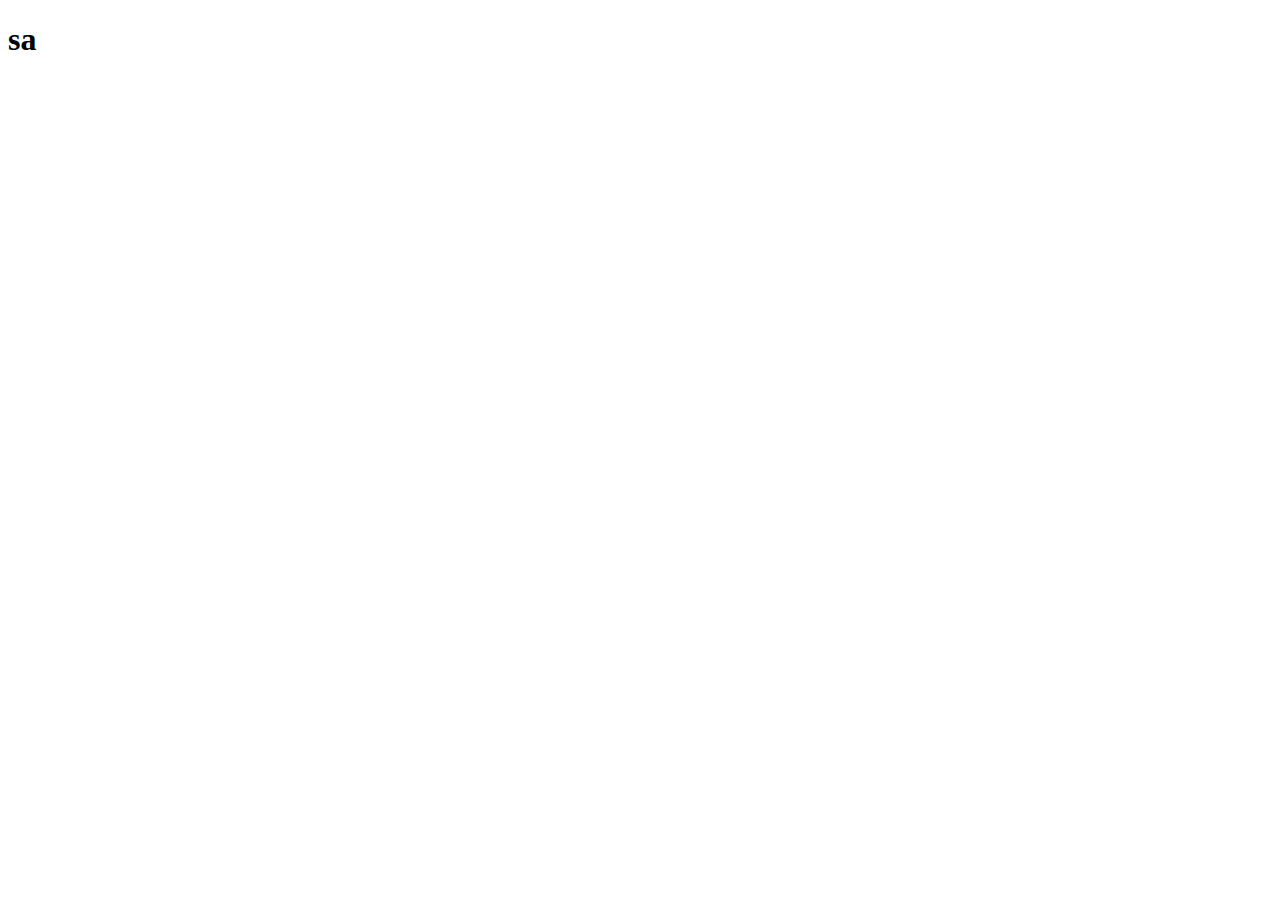
==== index.html @ d5ce0c36 "sec-commit" ====
<!DOCTYPE html>
<html lang="en">
<head>
    <meta charset="UTF-8">
    <meta name="viewport" content="width=device-width, initial-scale=1.0">
    <title>Jack-Service</title>
</head>
<body>
    <h1>sa</h1>
    
</body>
</html>
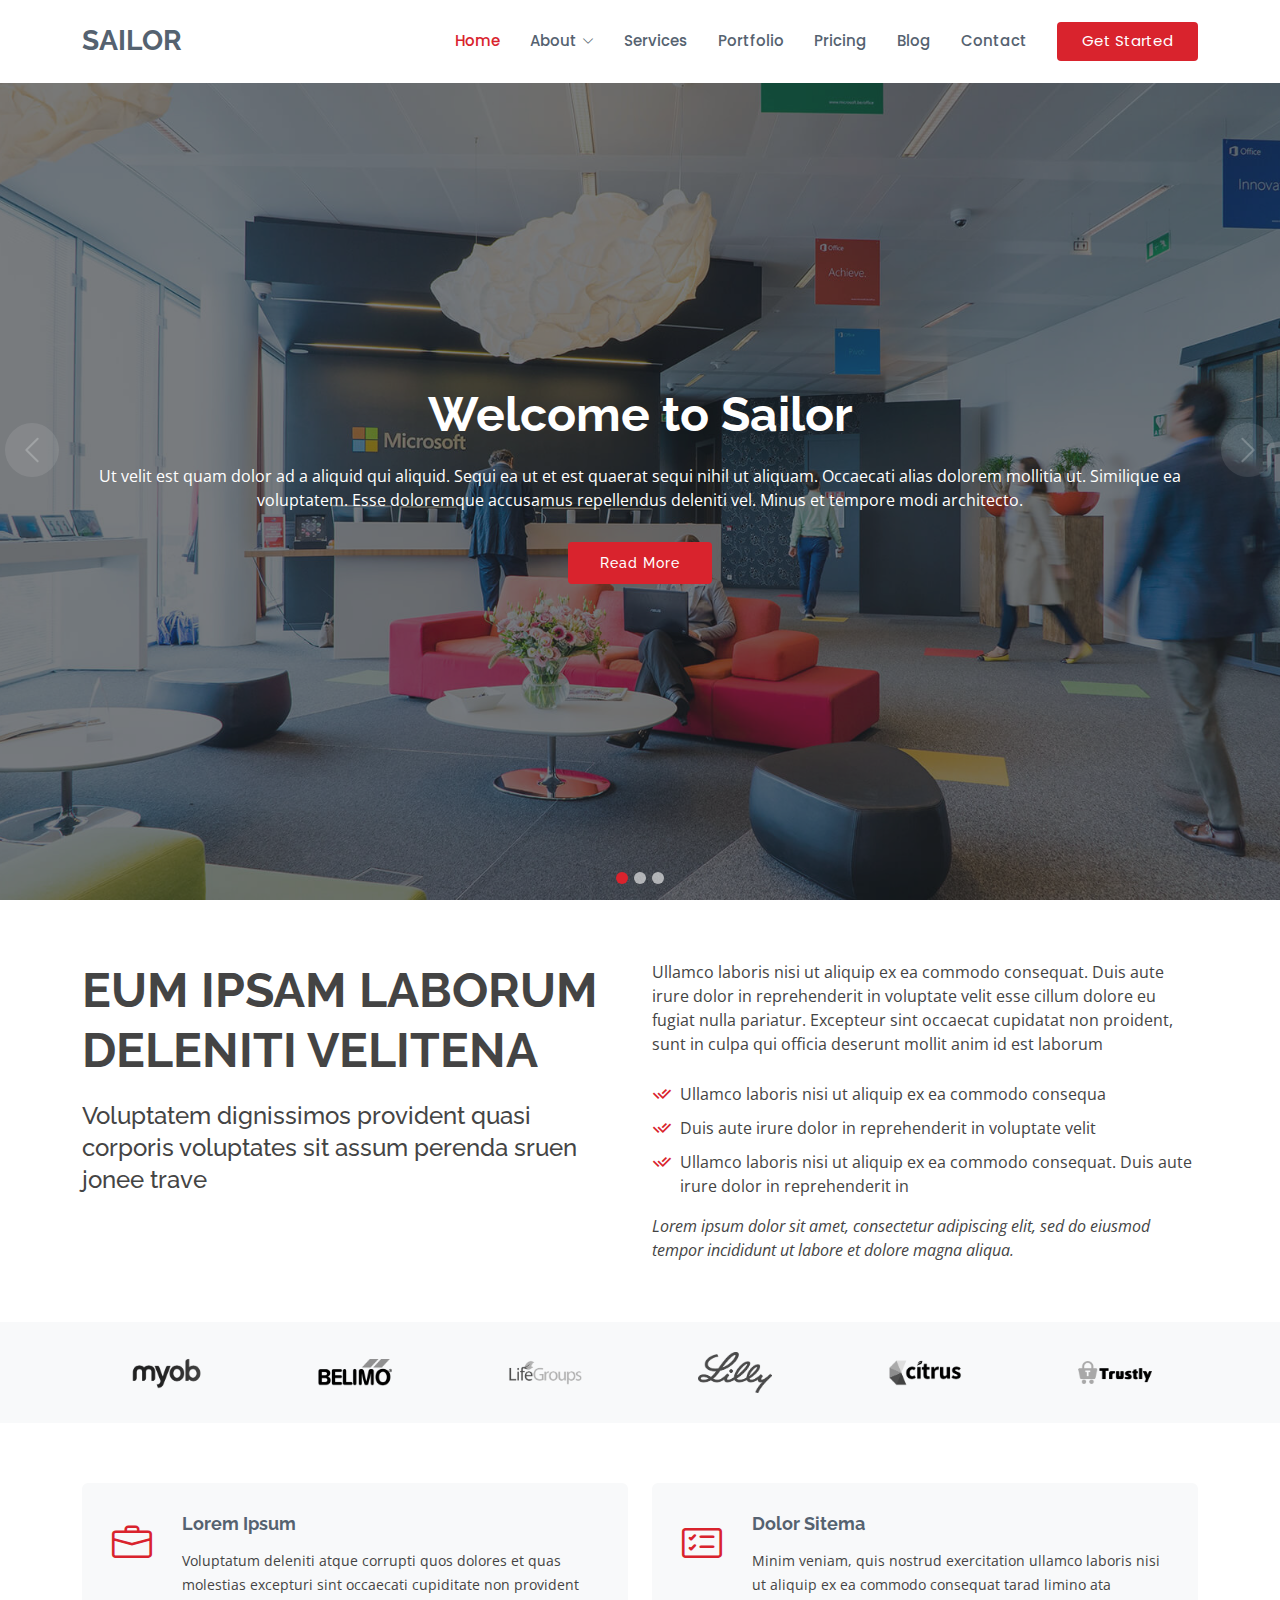
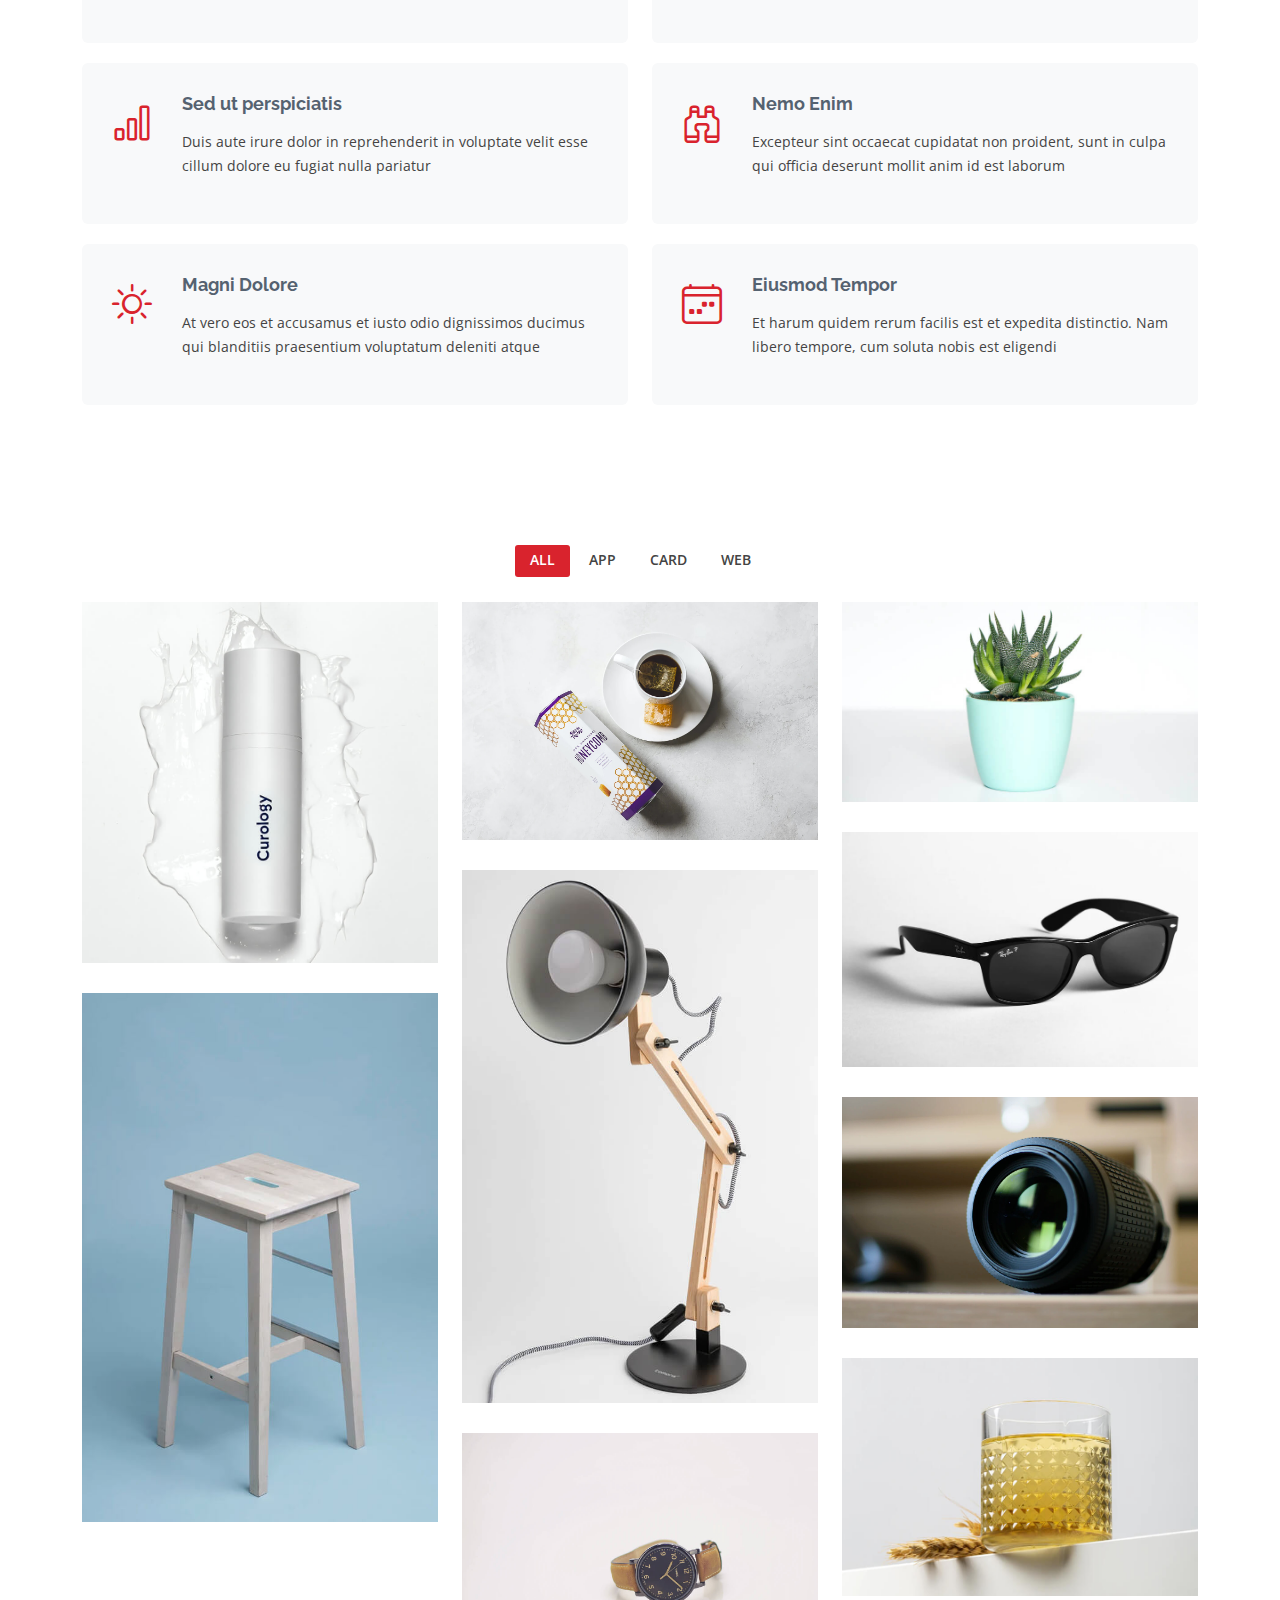
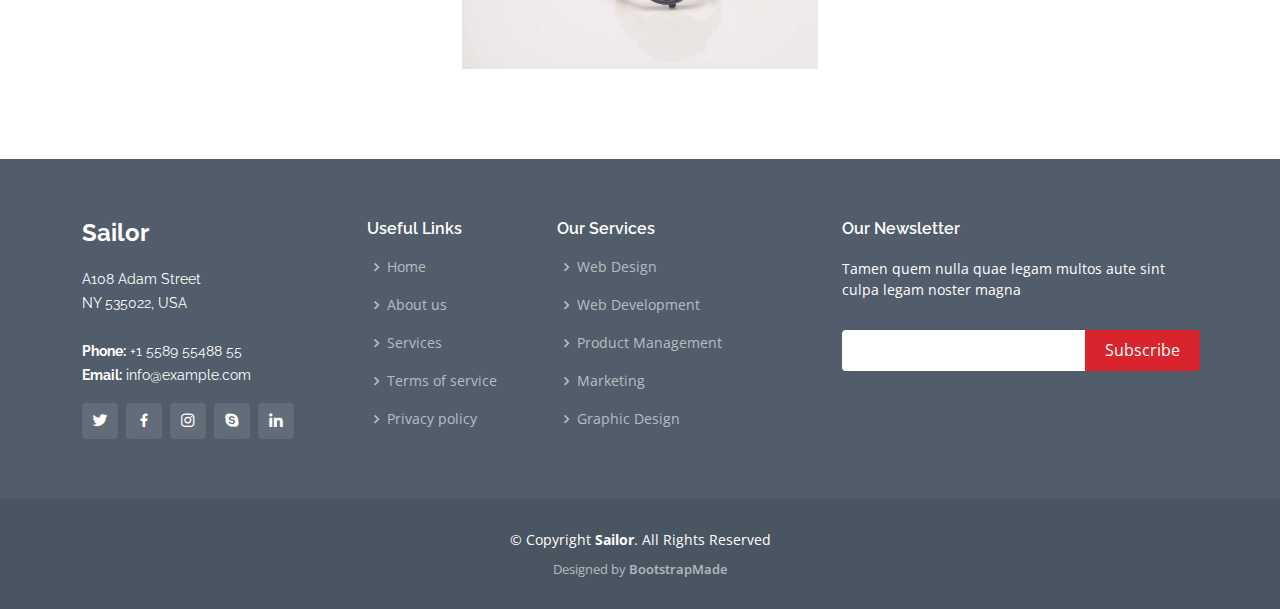
==== commit 332fc7f6: "bulding" ====
--- a/index.html
+++ b/index.html
@@ -1,12 +1,497 @@
 <!DOCTYPE html>
 <html lang="en">
+
 <head>
-    <meta charset="UTF-8">
-    <meta name="viewport" content="width=device-width, initial-scale=1.0">
-    <title>Jack-Service</title>
+  <meta charset="utf-8">
+  <meta content="width=device-width, initial-scale=1.0" name="viewport">
+
+  <title>Sailor Bootstrap Template - Index</title>
+  <meta content="" name="description">
+  <meta content="" name="keywords">
+
+  <!-- Favicons -->
+  <link href="assets/img/favicon.png" rel="icon">
+  <link href="assets/img/apple-touch-icon.png" rel="apple-touch-icon">
+
+  <!-- Google Fonts -->
+  <link href="https://fonts.googleapis.com/css?family=Open+Sans:300,300i,400,400i,600,600i,700,700i|Raleway:300,300i,400,400i,500,500i,600,600i,700,700i|Poppins:300,300i,400,400i,500,500i,600,600i,700,700i" rel="stylesheet">
+
+  <!-- Vendor CSS Files -->
+  <link href="assets/vendor/animate.css/animate.min.css" rel="stylesheet">
+  <link href="assets/vendor/bootstrap/css/bootstrap.min.css" rel="stylesheet">
+  <link href="assets/vendor/bootstrap-icons/bootstrap-icons.css" rel="stylesheet">
+  <link href="assets/vendor/boxicons/css/boxicons.min.css" rel="stylesheet">
+  <link href="assets/vendor/glightbox/css/glightbox.min.css" rel="stylesheet">
+  <link href="assets/vendor/remixicon/remixicon.css" rel="stylesheet">
+  <link href="assets/vendor/swiper/swiper-bundle.min.css" rel="stylesheet">
+
+  <!-- Template Main CSS File -->
+  <link href="assets/css/style.css" rel="stylesheet">
+
+  <!-- =======================================================
+  * Template Name: Sailor
+  * Template URL: https://bootstrapmade.com/sailor-free-bootstrap-theme/
+  * Updated: Mar 17 2024 with Bootstrap v5.3.3
+  * Author: BootstrapMade.com
+  * License: https://bootstrapmade.com/license/
+  ======================================================== -->
 </head>
+
 <body>
-    <h1>sa</h1>
-    
+
+  <!-- ======= Header ======= -->
+  <header id="header" class="fixed-top d-flex align-items-center">
+    <div class="container d-flex align-items-center">
+
+      <h1 class="logo me-auto"><a href="index.html">Sailor</a></h1>
+      <!-- Uncomment below if you prefer to use an image logo -->
+      <!-- <a href="index.html" class="logo me-auto"><img src="assets/img/logo.png" alt="" class="img-fluid"></a>-->
+
+      <nav id="navbar" class="navbar">
+        <ul>
+          <li><a href="index.html" class="active">Home</a></li>
+
+          <li class="dropdown"><a href="#"><span>About</span> <i class="bi bi-chevron-down"></i></a>
+            <ul>
+              <li><a href="about.html">About</a></li>
+              <li><a href="team.html">Team</a></li>
+              <li><a href="testimonials.html">Testimonials</a></li>
+
+              <li class="dropdown"><a href="#"><span>Deep Drop Down</span> <i class="bi bi-chevron-right"></i></a>
+                <ul>
+                  <li><a href="#">Deep Drop Down 1</a></li>
+                  <li><a href="#">Deep Drop Down 2</a></li>
+                  <li><a href="#">Deep Drop Down 3</a></li>
+                  <li><a href="#">Deep Drop Down 4</a></li>
+                  <li><a href="#">Deep Drop Down 5</a></li>
+                </ul>
+              </li>
+            </ul>
+          </li>
+          <li><a href="services.html">Services</a></li>
+          <li><a href="portfolio.html">Portfolio</a></li>
+          <li><a href="pricing.html">Pricing</a></li>
+          <li><a href="blog.html">Blog</a></li>
+
+          <li><a href="contact.html">Contact</a></li>
+          <li><a href="index.html" class="getstarted">Get Started</a></li>
+        </ul>
+        <i class="bi bi-list mobile-nav-toggle"></i>
+      </nav><!-- .navbar -->
+
+    </div>
+  </header><!-- End Header -->
+
+  <!-- ======= Hero Section ======= -->
+  <section id="hero">
+    <div id="heroCarousel" data-bs-interval="5000" class="carousel slide carousel-fade" data-bs-ride="carousel">
+
+      <ol class="carousel-indicators" id="hero-carousel-indicators"></ol>
+
+      <div class="carousel-inner" role="listbox">
+
+        <!-- Slide 1 -->
+        <div class="carousel-item active" style="background-image: url(assets/img/slide/slide-1.jpg)">
+          <div class="carousel-container">
+            <div class="container">
+              <h2 class="animate__animated animate__fadeInDown">Welcome to <span>Sailor</span></h2>
+              <p class="animate__animated animate__fadeInUp">Ut velit est quam dolor ad a aliquid qui aliquid. Sequi ea ut et est quaerat sequi nihil ut aliquam. Occaecati alias dolorem mollitia ut. Similique ea voluptatem. Esse doloremque accusamus repellendus deleniti vel. Minus et tempore modi architecto.</p>
+              <a href="#about" class="btn-get-started animate__animated animate__fadeInUp scrollto">Read More</a>
+            </div>
+          </div>
+        </div>
+
+        <!-- Slide 2 -->
+        <div class="carousel-item" style="background-image: url(assets/img/slide/slide-2.jpg)">
+          <div class="carousel-container">
+            <div class="container">
+              <h2 class="animate__animated animate__fadeInDown">Lorem Ipsum Dolor</h2>
+              <p class="animate__animated animate__fadeInUp">Ut velit est quam dolor ad a aliquid qui aliquid. Sequi ea ut et est quaerat sequi nihil ut aliquam. Occaecati alias dolorem mollitia ut. Similique ea voluptatem. Esse doloremque accusamus repellendus deleniti vel. Minus et tempore modi architecto.</p>
+              <a href="#about" class="btn-get-started animate__animated animate__fadeInUp scrollto">Read More</a>
+            </div>
+          </div>
+        </div>
+
+        <!-- Slide 3 -->
+        <div class="carousel-item" style="background-image: url(assets/img/slide/slide-3.jpg)">
+          <div class="carousel-container">
+            <div class="container">
+              <h2 class="animate__animated animate__fadeInDown">Sequi ea ut et est quaerat</h2>
+              <p class="animate__animated animate__fadeInUp">Ut velit est quam dolor ad a aliquid qui aliquid. Sequi ea ut et est quaerat sequi nihil ut aliquam. Occaecati alias dolorem mollitia ut. Similique ea voluptatem. Esse doloremque accusamus repellendus deleniti vel. Minus et tempore modi architecto.</p>
+              <a href="#about" class="btn-get-started animate__animated animate__fadeInUp scrollto">Read More</a>
+            </div>
+          </div>
+        </div>
+
+      </div>
+
+      <a class="carousel-control-prev" href="#heroCarousel" role="button" data-bs-slide="prev">
+        <span class="carousel-control-prev-icon bi bi-chevron-left" aria-hidden="true"></span>
+      </a>
+
+      <a class="carousel-control-next" href="#heroCarousel" role="button" data-bs-slide="next">
+        <span class="carousel-control-next-icon bi bi-chevron-right" aria-hidden="true"></span>
+      </a>
+
+    </div>
+  </section><!-- End Hero -->
+
+  <main id="main">
+
+    <!-- ======= About Section ======= -->
+    <section id="about" class="about">
+      <div class="container">
+
+        <div class="row content">
+          <div class="col-lg-6">
+            <h2>Eum ipsam laborum deleniti velitena</h2>
+            <h3>Voluptatem dignissimos provident quasi corporis voluptates sit assum perenda sruen jonee trave</h3>
+          </div>
+          <div class="col-lg-6 pt-4 pt-lg-0">
+            <p>
+              Ullamco laboris nisi ut aliquip ex ea commodo consequat. Duis aute irure dolor in reprehenderit in voluptate
+              velit esse cillum dolore eu fugiat nulla pariatur. Excepteur sint occaecat cupidatat non proident, sunt in
+              culpa qui officia deserunt mollit anim id est laborum
+            </p>
+            <ul>
+              <li><i class="ri-check-double-line"></i> Ullamco laboris nisi ut aliquip ex ea commodo consequa</li>
+              <li><i class="ri-check-double-line"></i> Duis aute irure dolor in reprehenderit in voluptate velit</li>
+              <li><i class="ri-check-double-line"></i> Ullamco laboris nisi ut aliquip ex ea commodo consequat. Duis aute irure dolor in reprehenderit in</li>
+            </ul>
+            <p class="fst-italic">
+              Lorem ipsum dolor sit amet, consectetur adipiscing elit, sed do eiusmod tempor incididunt ut labore et dolore
+              magna aliqua.
+            </p>
+          </div>
+        </div>
+
+      </div>
+    </section><!-- End About Section -->
+
+    <!-- ======= Clients Section ======= -->
+    <section id="clients" class="clients section-bg">
+      <div class="container">
+
+        <div class="row">
+
+          <div class="col-lg-2 col-md-4 col-6 d-flex align-items-center justify-content-center">
+            <img src="assets/img/clients/client-1.png" class="img-fluid" alt="">
+          </div>
+
+          <div class="col-lg-2 col-md-4 col-6 d-flex align-items-center justify-content-center">
+            <img src="assets/img/clients/client-2.png" class="img-fluid" alt="">
+          </div>
+
+          <div class="col-lg-2 col-md-4 col-6 d-flex align-items-center justify-content-center">
+            <img src="assets/img/clients/client-3.png" class="img-fluid" alt="">
+          </div>
+
+          <div class="col-lg-2 col-md-4 col-6 d-flex align-items-center justify-content-center">
+            <img src="assets/img/clients/client-4.png" class="img-fluid" alt="">
+          </div>
+
+          <div class="col-lg-2 col-md-4 col-6 d-flex align-items-center justify-content-center">
+            <img src="assets/img/clients/client-5.png" class="img-fluid" alt="">
+          </div>
+
+          <div class="col-lg-2 col-md-4 col-6 d-flex align-items-center justify-content-center">
+            <img src="assets/img/clients/client-6.png" class="img-fluid" alt="">
+          </div>
+
+        </div>
+
+      </div>
+    </section><!-- End Clients Section -->
+
+    <!-- ======= Services Section ======= -->
+    <section id="services" class="services">
+      <div class="container">
+
+        <div class="row">
+          <div class="col-md-6">
+            <div class="icon-box">
+              <i class="bi bi-briefcase"></i>
+              <h4><a href="#">Lorem Ipsum</a></h4>
+              <p>Voluptatum deleniti atque corrupti quos dolores et quas molestias excepturi sint occaecati cupiditate non provident</p>
+            </div>
+          </div>
+          <div class="col-md-6 mt-4 mt-md-0">
+            <div class="icon-box">
+              <i class="bi bi-card-checklist"></i>
+              <h4><a href="#">Dolor Sitema</a></h4>
+              <p>Minim veniam, quis nostrud exercitation ullamco laboris nisi ut aliquip ex ea commodo consequat tarad limino ata</p>
+            </div>
+          </div>
+          <div class="col-md-6 mt-4 mt-md-0">
+            <div class="icon-box">
+              <i class="bi bi-bar-chart"></i>
+              <h4><a href="#">Sed ut perspiciatis</a></h4>
+              <p>Duis aute irure dolor in reprehenderit in voluptate velit esse cillum dolore eu fugiat nulla pariatur</p>
+            </div>
+          </div>
+          <div class="col-md-6 mt-4 mt-md-0">
+            <div class="icon-box">
+              <i class="bi bi-binoculars"></i>
+              <h4><a href="#">Nemo Enim</a></h4>
+              <p>Excepteur sint occaecat cupidatat non proident, sunt in culpa qui officia deserunt mollit anim id est laborum</p>
+            </div>
+          </div>
+          <div class="col-md-6 mt-4 mt-md-0">
+            <div class="icon-box">
+              <i class="bi bi-brightness-high"></i>
+              <h4><a href="#">Magni Dolore</a></h4>
+              <p>At vero eos et accusamus et iusto odio dignissimos ducimus qui blanditiis praesentium voluptatum deleniti atque</p>
+            </div>
+          </div>
+          <div class="col-md-6 mt-4 mt-md-0">
+            <div class="icon-box">
+              <i class="bi bi-calendar4-week"></i>
+              <h4><a href="#">Eiusmod Tempor</a></h4>
+              <p>Et harum quidem rerum facilis est et expedita distinctio. Nam libero tempore, cum soluta nobis est eligendi</p>
+            </div>
+          </div>
+        </div>
+
+      </div>
+    </section><!-- End Services Section -->
+
+    <!-- ======= Portfolio Section ======= -->
+    <section id="portfolio" class="portfolio">
+      <div class="container">
+
+        <div class="row">
+          <div class="col-lg-12 d-flex justify-content-center">
+            <ul id="portfolio-flters">
+              <li data-filter="*" class="filter-active">All</li>
+              <li data-filter=".filter-app">App</li>
+              <li data-filter=".filter-card">Card</li>
+              <li data-filter=".filter-web">Web</li>
+            </ul>
+          </div>
+        </div>
+
+        <div class="row portfolio-container">
+
+          <div class="col-lg-4 col-md-6 portfolio-item filter-app">
+            <div class="portfolio-wrap">
+              <img src="assets/img/portfolio/portfolio-1.jpg" class="img-fluid" alt="">
+              <div class="portfolio-info">
+                <h4>App 1</h4>
+                <p>App</p>
+                <div class="portfolio-links">
+                  <a href="assets/img/portfolio/portfolio-1.jpg" data-gallery="portfolioGallery" class="portfolio-lightbox" title="App 1"><i class="bx bx-plus"></i></a>
+                  <a href="portfolio-details.html" class="portfolio-details-lightbox" data-glightbox="type: external" title="Portfolio Details"><i class="bx bx-link"></i></a>
+                </div>
+              </div>
+            </div>
+          </div>
+
+          <div class="col-lg-4 col-md-6 portfolio-item filter-web">
+            <div class="portfolio-wrap">
+              <img src="assets/img/portfolio/portfolio-2.jpg" class="img-fluid" alt="">
+              <div class="portfolio-info">
+                <h4>Web 3</h4>
+                <p>Web</p>
+                <div class="portfolio-links">
+                  <a href="assets/img/portfolio/portfolio-2.jpg" data-gallery="portfolioGallery" class="portfolio-lightbox" title="Web 3"><i class="bx bx-plus"></i></a>
+                  <a href="portfolio-details.html" class="portfolio-details-lightbox" data-glightbox="type: external" title="Portfolio Details"><i class="bx bx-link"></i></a>
+                </div>
+              </div>
+            </div>
+          </div>
+
+          <div class="col-lg-4 col-md-6 portfolio-item filter-app">
+            <div class="portfolio-wrap">
+              <img src="assets/img/portfolio/portfolio-3.jpg" class="img-fluid" alt="">
+              <div class="portfolio-info">
+                <h4>App 2</h4>
+                <p>App</p>
+                <div class="portfolio-links">
+                  <a href="assets/img/portfolio/portfolio-3.jpg" data-gallery="portfolioGallery" class="portfolio-lightbox" title="App 2"><i class="bx bx-plus"></i></a>
+                  <a href="portfolio-details.html" class="portfolio-details-lightbox" data-glightbox="type: external" title="Portfolio Details"><i class="bx bx-link"></i></a>
+                </div>
+              </div>
+            </div>
+          </div>
+
+          <div class="col-lg-4 col-md-6 portfolio-item filter-card">
+            <div class="portfolio-wrap">
+              <img src="assets/img/portfolio/portfolio-4.jpg" class="img-fluid" alt="">
+              <div class="portfolio-info">
+                <h4>Card 2</h4>
+                <p>Card</p>
+                <div class="portfolio-links">
+                  <a href="assets/img/portfolio/portfolio-4.jpg" data-gallery="portfolioGallery" class="portfolio-lightbox" title="Card 2"><i class="bx bx-plus"></i></a>
+                  <a href="portfolio-details.html" class="portfolio-details-lightbox" data-glightbox="type: external" title="Portfolio Details"><i class="bx bx-link"></i></a>
+                </div>
+              </div>
+            </div>
+          </div>
+
+          <div class="col-lg-4 col-md-6 portfolio-item filter-web">
+            <div class="portfolio-wrap">
+              <img src="assets/img/portfolio/portfolio-5.jpg" class="img-fluid" alt="">
+              <div class="portfolio-info">
+                <h4>Web 2</h4>
+                <p>Web</p>
+                <div class="portfolio-links">
+                  <a href="assets/img/portfolio/portfolio-5.jpg" data-gallery="portfolioGallery" class="portfolio-lightbox" title="Web 2"><i class="bx bx-plus"></i></a>
+                  <a href="portfolio-details.html" class="portfolio-details-lightbox" data-glightbox="type: external" title="Portfolio Details"><i class="bx bx-link"></i></a>
+                </div>
+              </div>
+            </div>
+          </div>
+
+          <div class="col-lg-4 col-md-6 portfolio-item filter-app">
+            <div class="portfolio-wrap">
+              <img src="assets/img/portfolio/portfolio-6.jpg" class="img-fluid" alt="">
+              <div class="portfolio-info">
+                <h4>App 3</h4>
+                <p>App</p>
+                <div class="portfolio-links">
+                  <a href="assets/img/portfolio/portfolio-6.jpg" data-gallery="portfolioGallery" class="portfolio-lightbox" title="App 3"><i class="bx bx-plus"></i></a>
+                  <a href="portfolio-details.html" class="portfolio-details-lightbox" data-glightbox="type: external" title="Portfolio Details"><i class="bx bx-link"></i></a>
+                </div>
+              </div>
+            </div>
+          </div>
+
+          <div class="col-lg-4 col-md-6 portfolio-item filter-card">
+            <div class="portfolio-wrap">
+              <img src="assets/img/portfolio/portfolio-7.jpg" class="img-fluid" alt="">
+              <div class="portfolio-info">
+                <h4>Card 1</h4>
+                <p>Card</p>
+                <div class="portfolio-links">
+                  <a href="assets/img/portfolio/portfolio-7.jpg" data-gallery="portfolioGallery" class="portfolio-lightbox" title="Card 1"><i class="bx bx-plus"></i></a>
+                  <a href="portfolio-details.html" class="portfolio-details-lightbox" data-glightbox="type: external" title="Portfolio Details"><i class="bx bx-link"></i></a>
+                </div>
+              </div>
+            </div>
+          </div>
+
+          <div class="col-lg-4 col-md-6 portfolio-item filter-card">
+            <div class="portfolio-wrap">
+              <img src="assets/img/portfolio/portfolio-8.jpg" class="img-fluid" alt="">
+              <div class="portfolio-info">
+                <h4>Card 3</h4>
+                <p>Card</p>
+                <div class="portfolio-links">
+                  <a href="assets/img/portfolio/portfolio-8.jpg" data-gallery="portfolioGallery" class="portfolio-lightbox" title="Card 3"><i class="bx bx-plus"></i></a>
+                  <a href="portfolio-details.html" class="portfolio-details-lightbox" data-glightbox="type: external" title="Portfolio Details"><i class="bx bx-link"></i></a>
+                </div>
+              </div>
+            </div>
+          </div>
+
+          <div class="col-lg-4 col-md-6 portfolio-item filter-web">
+            <div class="portfolio-wrap">
+              <img src="assets/img/portfolio/portfolio-9.jpg" class="img-fluid" alt="">
+              <div class="portfolio-info">
+                <h4>Web 3</h4>
+                <p>Web</p>
+                <div class="portfolio-links">
+                  <a href="assets/img/portfolio/portfolio-9.jpg" data-gallery="portfolioGallery" class="portfolio-lightbox" title="Web 3"><i class="bx bx-plus"></i></a>
+                  <a href="portfolio-details.html" class="portfolio-details-lightbox" data-glightbox="type: external" title="Portfolio Details"><i class="bx bx-link"></i></a>
+                </div>
+              </div>
+            </div>
+          </div>
+
+        </div>
+
+      </div>
+    </section><!-- End Portfolio Section -->
+
+  </main><!-- End #main -->
+
+  <!-- ======= Footer ======= -->
+  <footer id="footer">
+    <div class="footer-top">
+      <div class="container">
+        <div class="row">
+
+          <div class="col-lg-3 col-md-6">
+            <div class="footer-info">
+              <h3>Sailor</h3>
+              <p>
+                A108 Adam Street <br>
+                NY 535022, USA<br><br>
+                <strong>Phone:</strong> +1 5589 55488 55<br>
+                <strong>Email:</strong> info@example.com<br>
+              </p>
+              <div class="social-links mt-3">
+                <a href="#" class="twitter"><i class="bx bxl-twitter"></i></a>
+                <a href="#" class="facebook"><i class="bx bxl-facebook"></i></a>
+                <a href="#" class="instagram"><i class="bx bxl-instagram"></i></a>
+                <a href="#" class="google-plus"><i class="bx bxl-skype"></i></a>
+                <a href="#" class="linkedin"><i class="bx bxl-linkedin"></i></a>
+              </div>
+            </div>
+          </div>
+
+          <div class="col-lg-2 col-md-6 footer-links">
+            <h4>Useful Links</h4>
+            <ul>
+              <li><i class="bx bx-chevron-right"></i> <a href="#">Home</a></li>
+              <li><i class="bx bx-chevron-right"></i> <a href="#">About us</a></li>
+              <li><i class="bx bx-chevron-right"></i> <a href="#">Services</a></li>
+              <li><i class="bx bx-chevron-right"></i> <a href="#">Terms of service</a></li>
+              <li><i class="bx bx-chevron-right"></i> <a href="#">Privacy policy</a></li>
+            </ul>
+          </div>
+
+          <div class="col-lg-3 col-md-6 footer-links">
+            <h4>Our Services</h4>
+            <ul>
+              <li><i class="bx bx-chevron-right"></i> <a href="#">Web Design</a></li>
+              <li><i class="bx bx-chevron-right"></i> <a href="#">Web Development</a></li>
+              <li><i class="bx bx-chevron-right"></i> <a href="#">Product Management</a></li>
+              <li><i class="bx bx-chevron-right"></i> <a href="#">Marketing</a></li>
+              <li><i class="bx bx-chevron-right"></i> <a href="#">Graphic Design</a></li>
+            </ul>
+          </div>
+
+          <div class="col-lg-4 col-md-6 footer-newsletter">
+            <h4>Our Newsletter</h4>
+            <p>Tamen quem nulla quae legam multos aute sint culpa legam noster magna</p>
+            <form action="" method="post">
+              <input type="email" name="email"><input type="submit" value="Subscribe">
+            </form>
+
+          </div>
+
+        </div>
+      </div>
+    </div>
+
+    <div class="container">
+      <div class="copyright">
+        &copy; Copyright <strong><span>Sailor</span></strong>. All Rights Reserved
+      </div>
+      <div class="credits">
+        <!-- All the links in the footer should remain intact. -->
+        <!-- You can delete the links only if you purchased the pro version. -->
+        <!-- Licensing information: https://bootstrapmade.com/license/ -->
+        <!-- Purchase the pro version with working PHP/AJAX contact form: https://bootstrapmade.com/sailor-free-bootstrap-theme/ -->
+        Designed by <a href="https://bootstrapmade.com/">BootstrapMade</a>
+      </div>
+    </div>
+  </footer><!-- End Footer -->
+
+  <a href="#" class="back-to-top d-flex align-items-center justify-content-center"><i class="bi bi-arrow-up-short"></i></a>
+
+  <!-- Vendor JS Files -->
+  <script src="assets/vendor/bootstrap/js/bootstrap.bundle.min.js"></script>
+  <script src="assets/vendor/glightbox/js/glightbox.min.js"></script>
+  <script src="assets/vendor/isotope-layout/isotope.pkgd.min.js"></script>
+  <script src="assets/vendor/swiper/swiper-bundle.min.js"></script>
+  <script src="assets/vendor/waypoints/noframework.waypoints.js"></script>
+  <script src="assets/vendor/php-email-form/validate.js"></script>
+
+  <!-- Template Main JS File -->
+  <script src="assets/js/main.js"></script>
+
 </body>
+
 </html>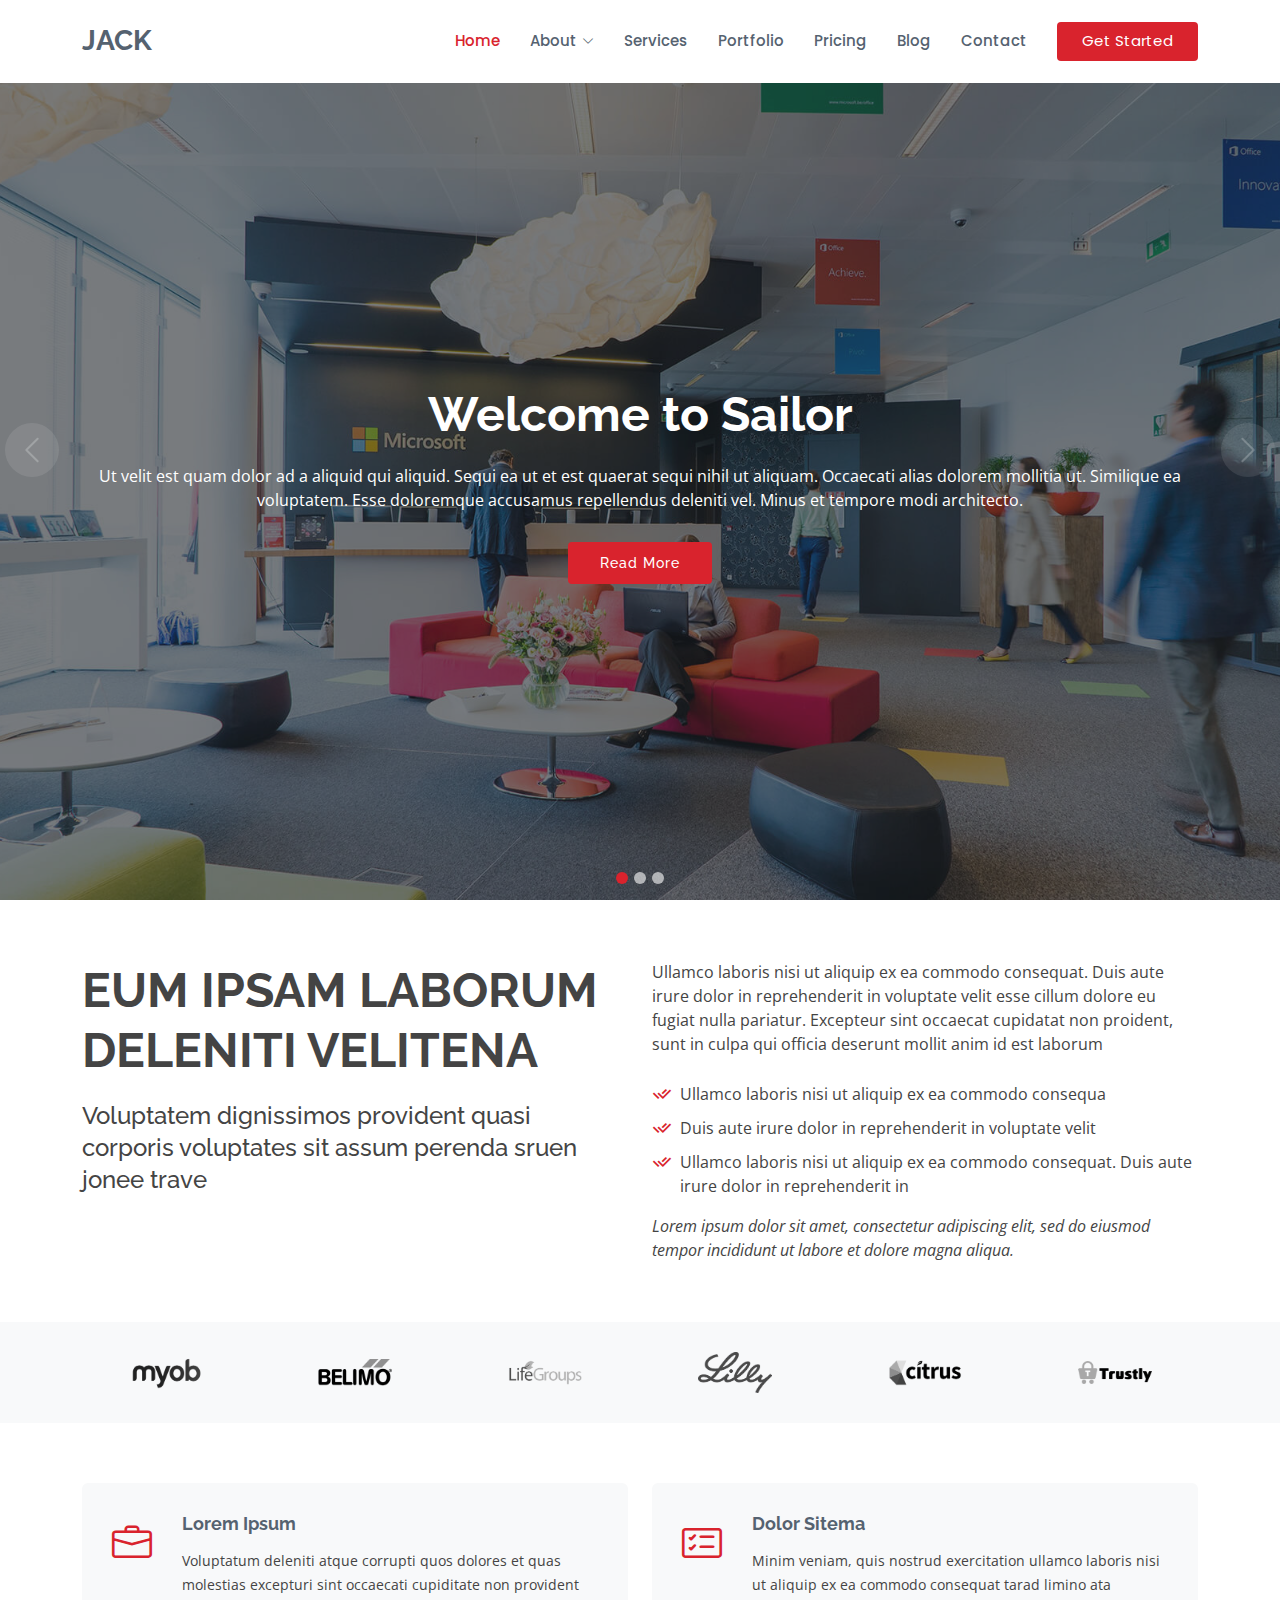
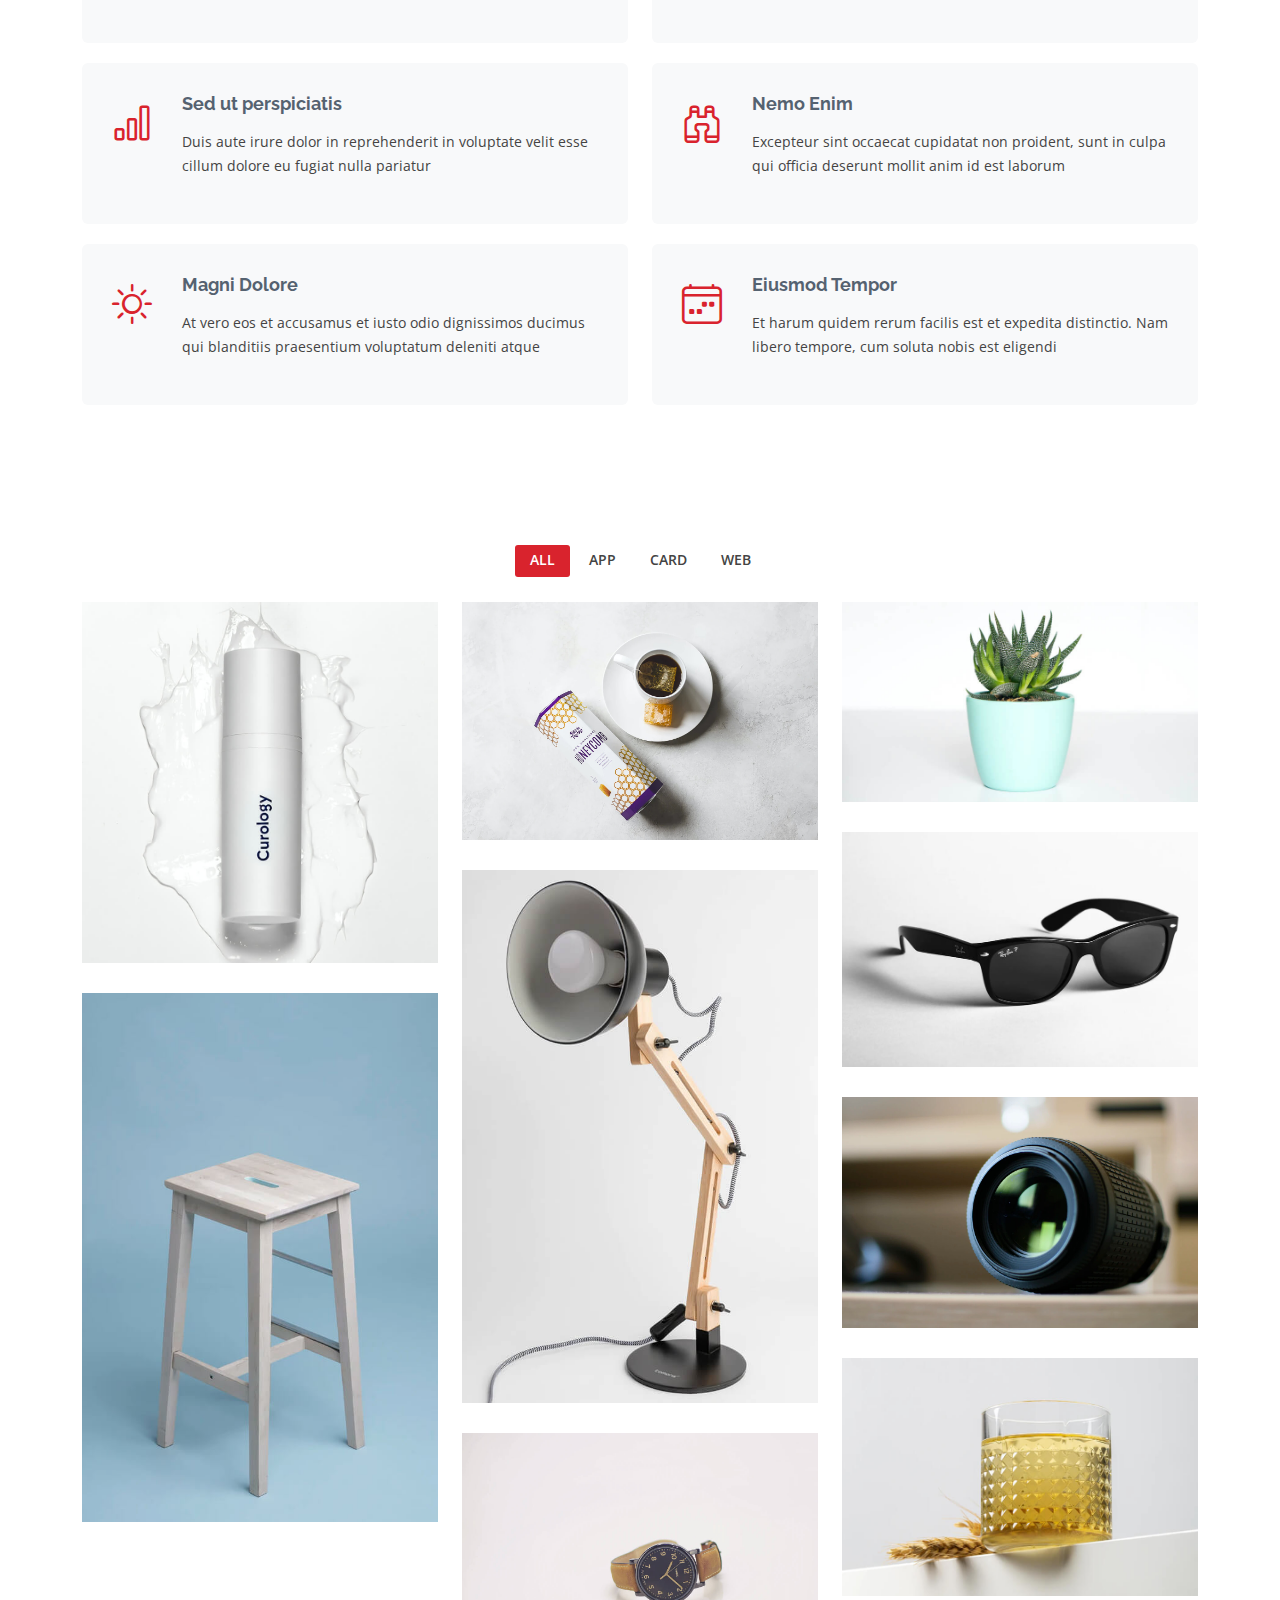
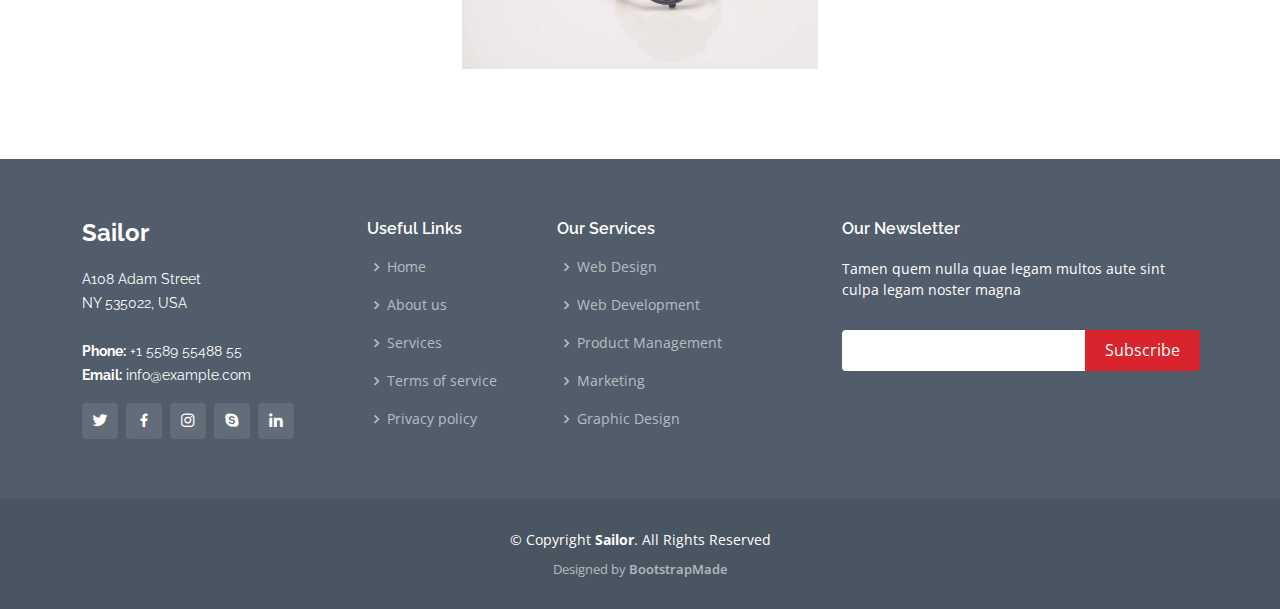
==== commit 2c13b4fd: "Update index.html" ====
--- a/index.html
+++ b/index.html
@@ -43,7 +43,7 @@
   <header id="header" class="fixed-top d-flex align-items-center">
     <div class="container d-flex align-items-center">
 
-      <h1 class="logo me-auto"><a href="index.html">Sailor</a></h1>
+      <h1 class="logo me-auto"><a href="index.html">Jack</a></h1>
       <!-- Uncomment below if you prefer to use an image logo -->
       <!-- <a href="index.html" class="logo me-auto"><img src="assets/img/logo.png" alt="" class="img-fluid"></a>-->
 
@@ -494,4 +494,4 @@
 
 </body>
 
-</html>+</html>
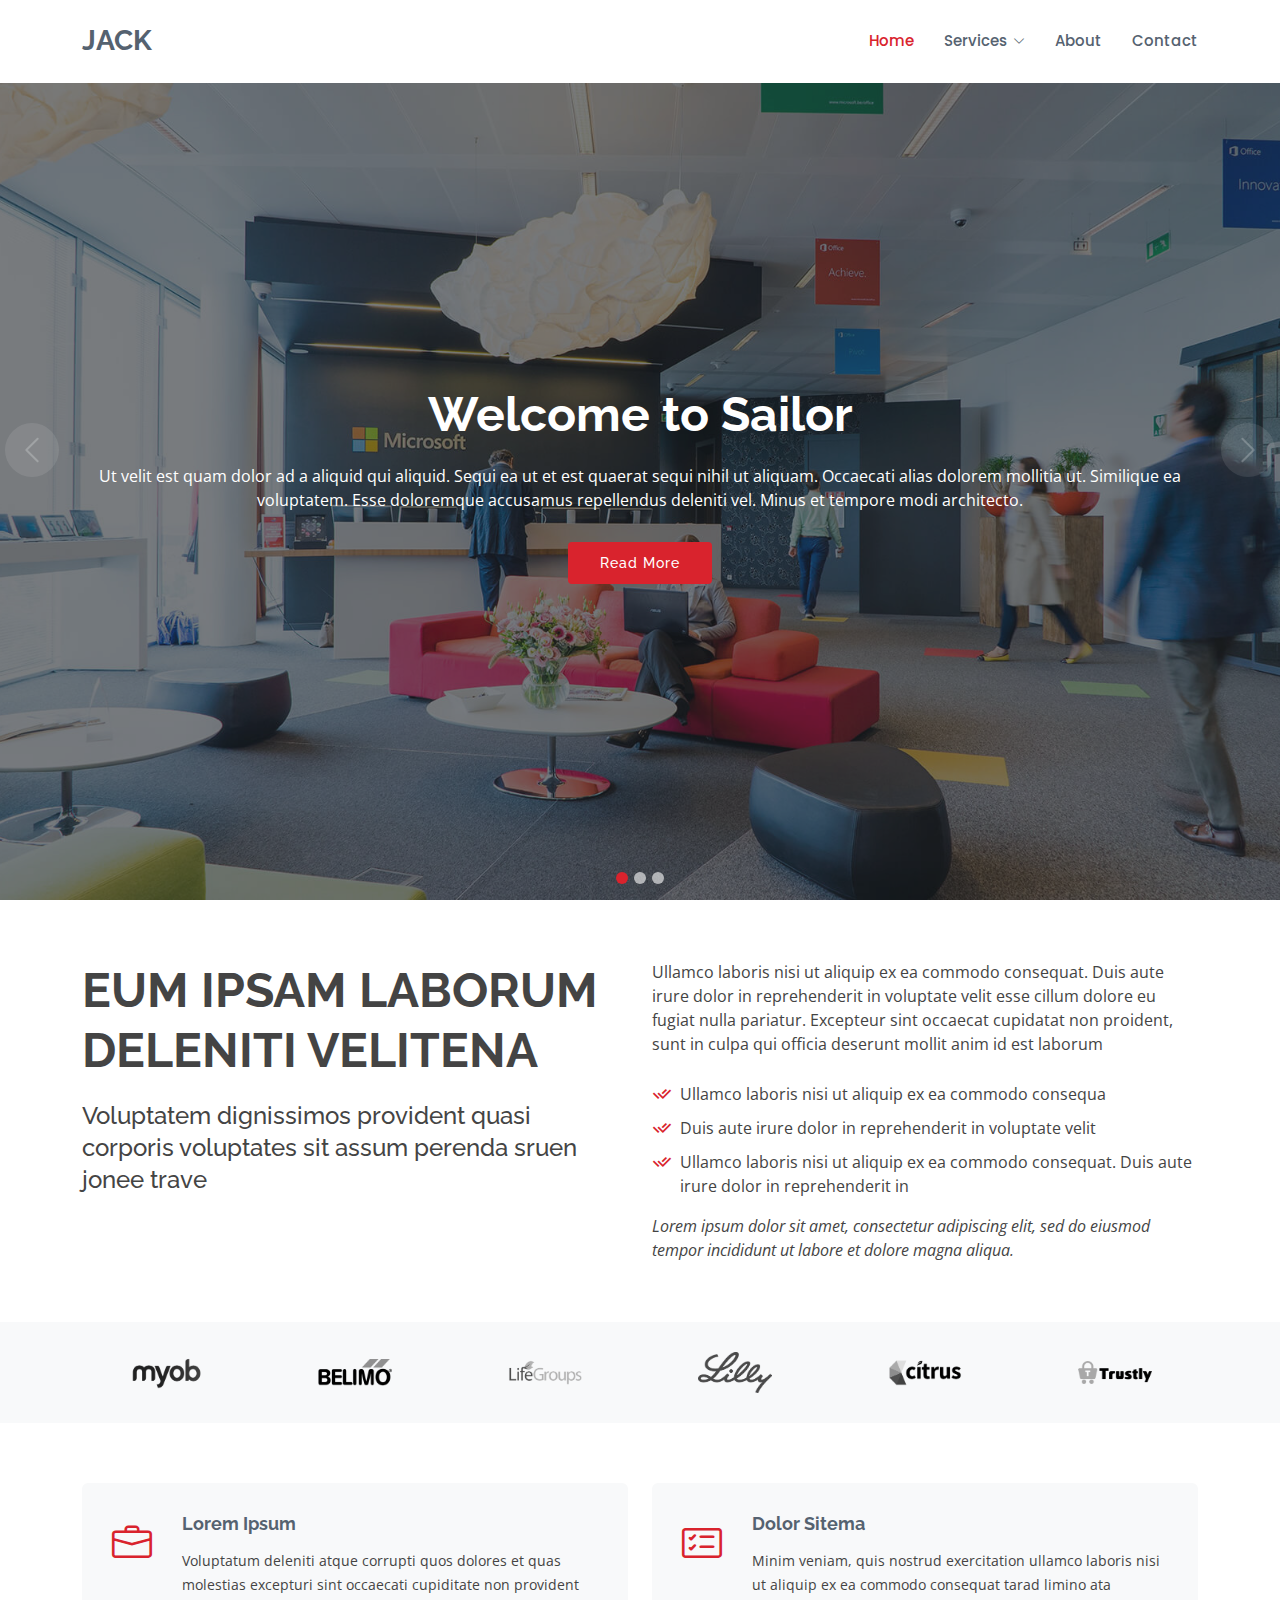
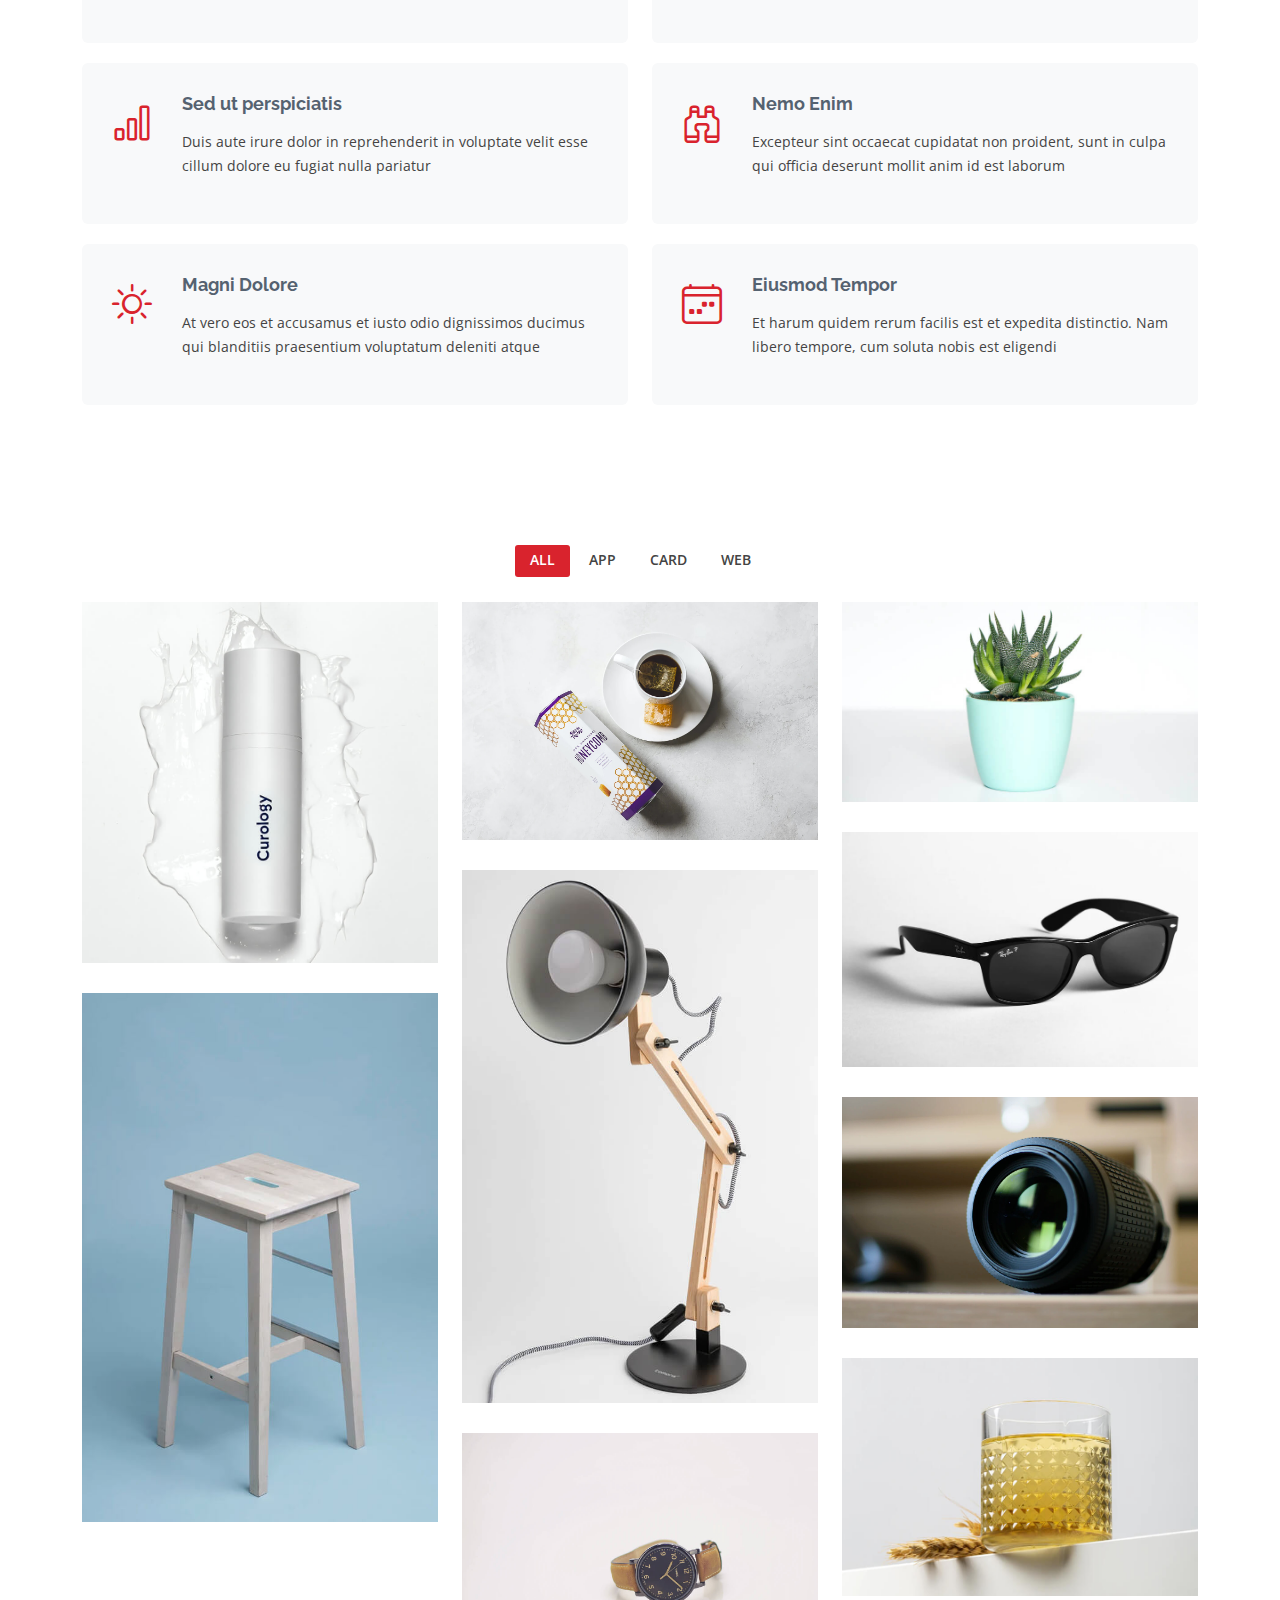
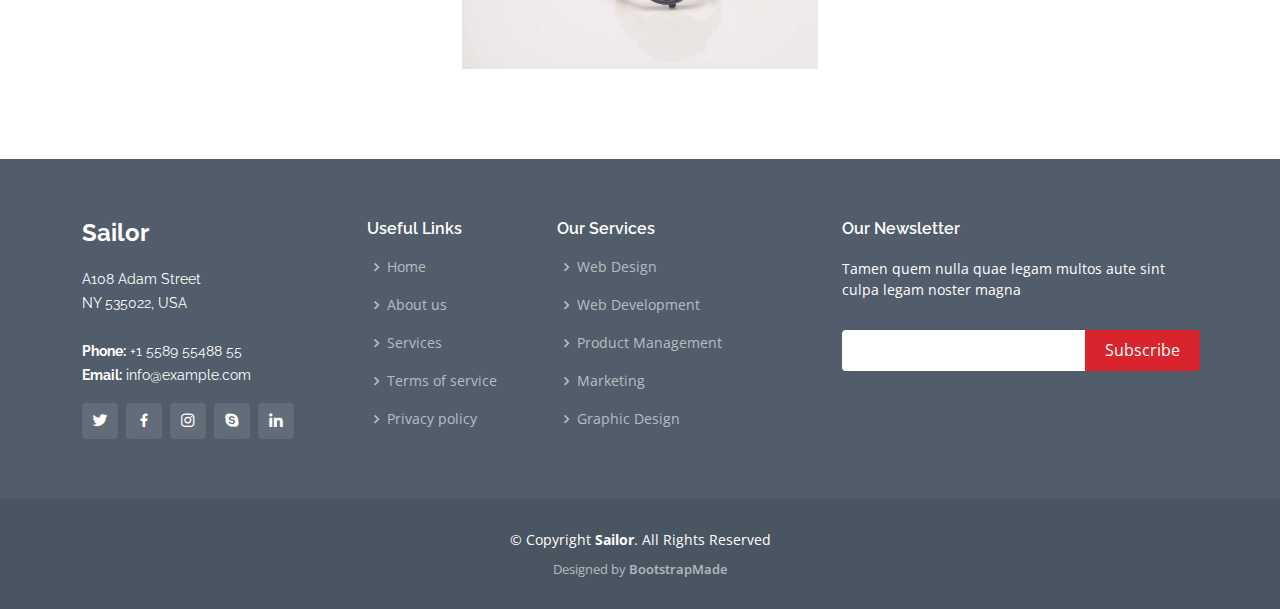
==== commit 4c3937e1: "jack-5" ====
--- a/index.html
+++ b/index.html
@@ -5,7 +5,7 @@
   <meta charset="utf-8">
   <meta content="width=device-width, initial-scale=1.0" name="viewport">
 
-  <title>Sailor Bootstrap Template - Index</title>
+  <title>Jack - Index</title>
   <meta content="" name="description">
   <meta content="" name="keywords">
 
@@ -51,7 +51,7 @@
         <ul>
           <li><a href="index.html" class="active">Home</a></li>
 
-          <li class="dropdown"><a href="#"><span>About</span> <i class="bi bi-chevron-down"></i></a>
+          <li class="dropdown"><a href="#"><span>Services</span> <i class="bi bi-chevron-down"></i></a>
             <ul>
               <li><a href="about.html">About</a></li>
               <li><a href="team.html">Team</a></li>
@@ -68,13 +68,13 @@
               </li>
             </ul>
           </li>
-          <li><a href="services.html">Services</a></li>
-          <li><a href="portfolio.html">Portfolio</a></li>
-          <li><a href="pricing.html">Pricing</a></li>
-          <li><a href="blog.html">Blog</a></li>
+          <!-- <li><a href="services.html">Services</a></li> -->
+          <!-- <li><a href="portfolio.html">Portfolio</a></li> -->
+          <!-- <li><a href="pricing.html">Pricing</a></li> -->
+          <li><a href="about.html">About</a></li>
 
           <li><a href="contact.html">Contact</a></li>
-          <li><a href="index.html" class="getstarted">Get Started</a></li>
+          <!-- <li><a href="index.html" class="getstarted">Get Started</a></li> -->
         </ul>
         <i class="bi bi-list mobile-nav-toggle"></i>
       </nav><!-- .navbar -->
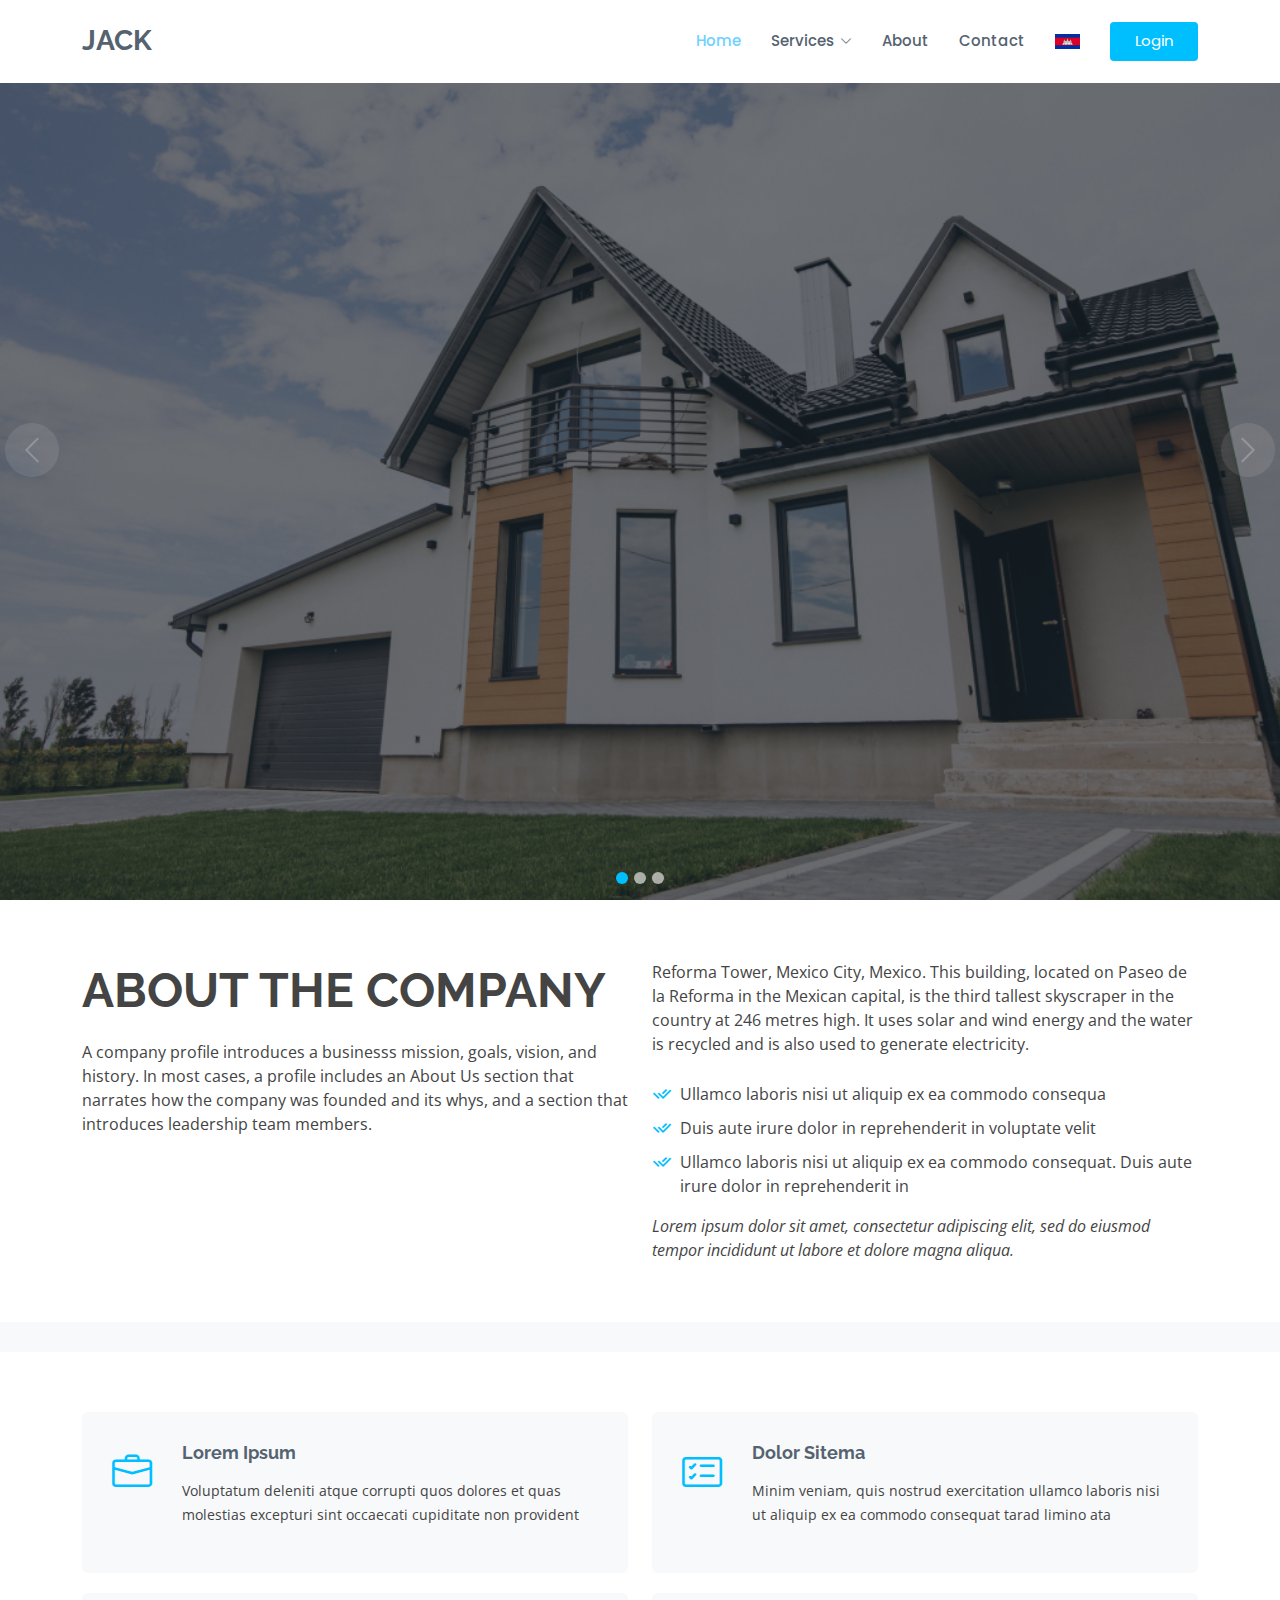
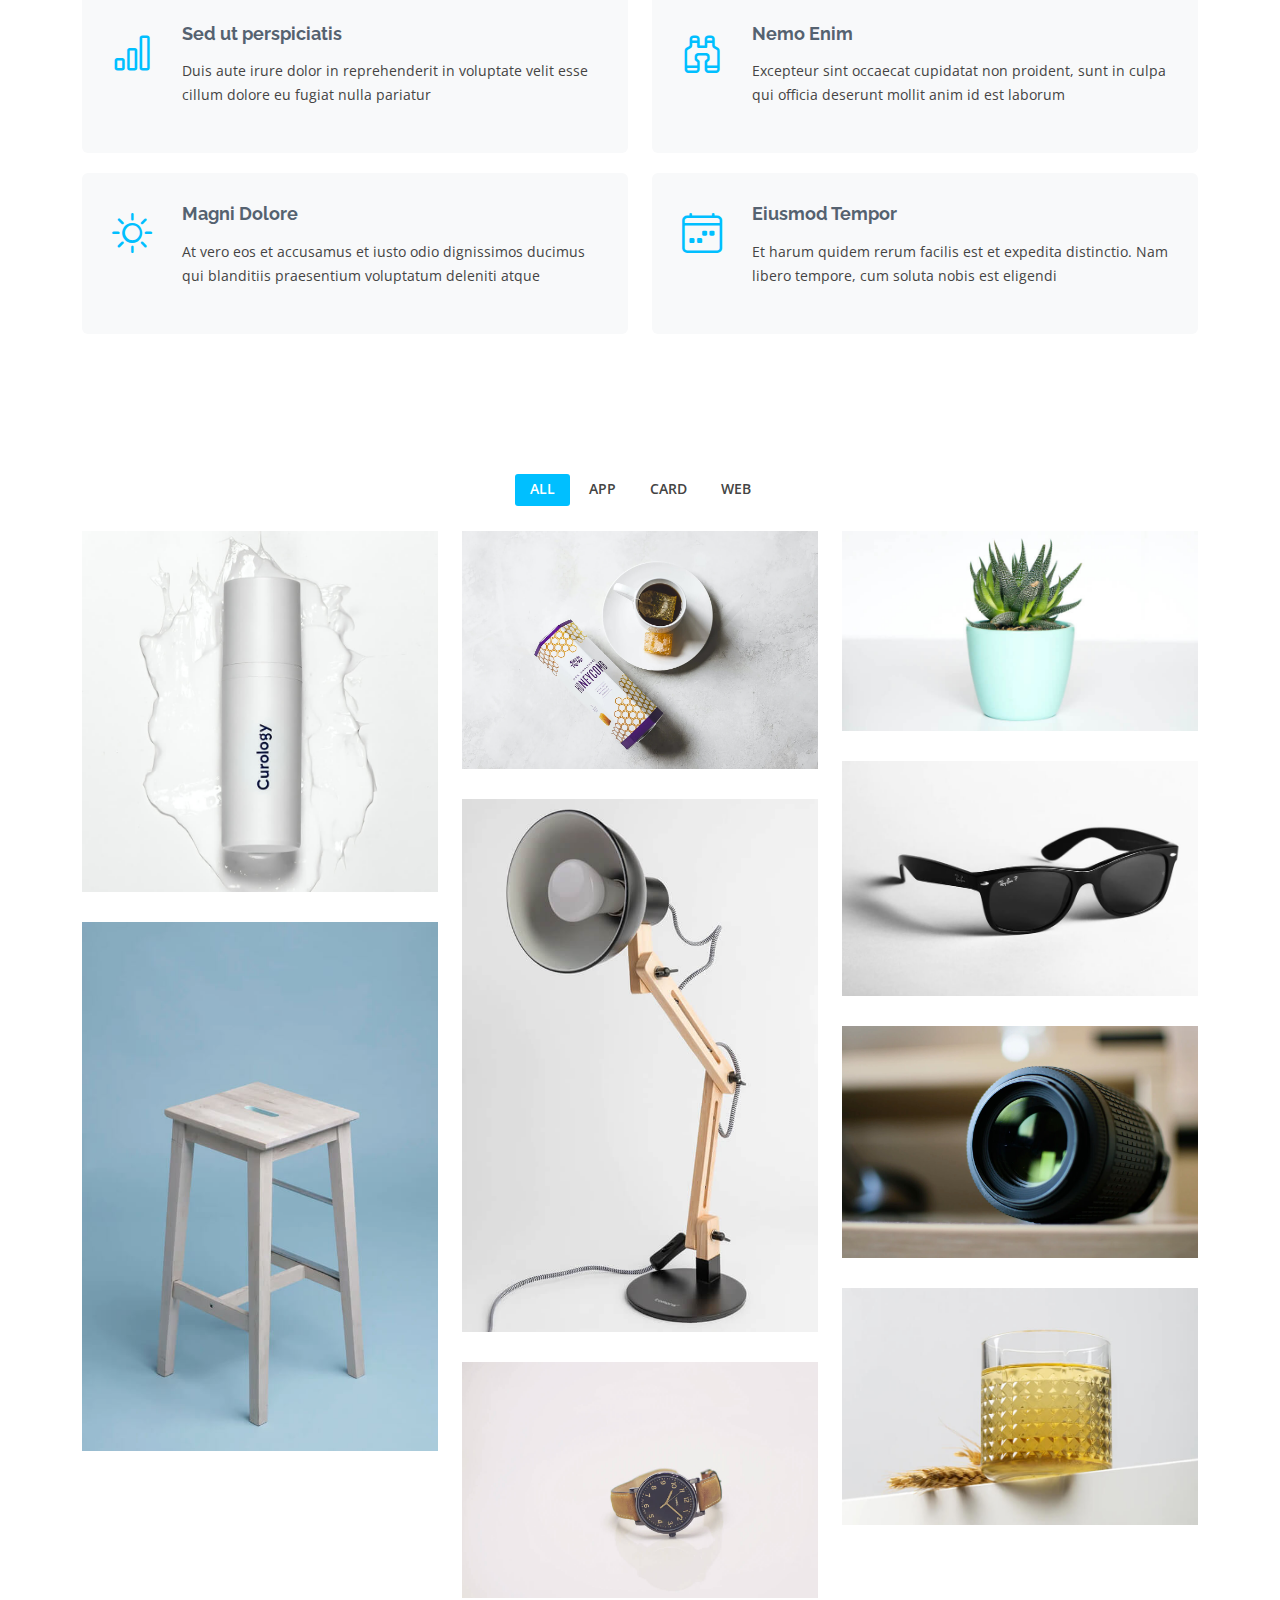
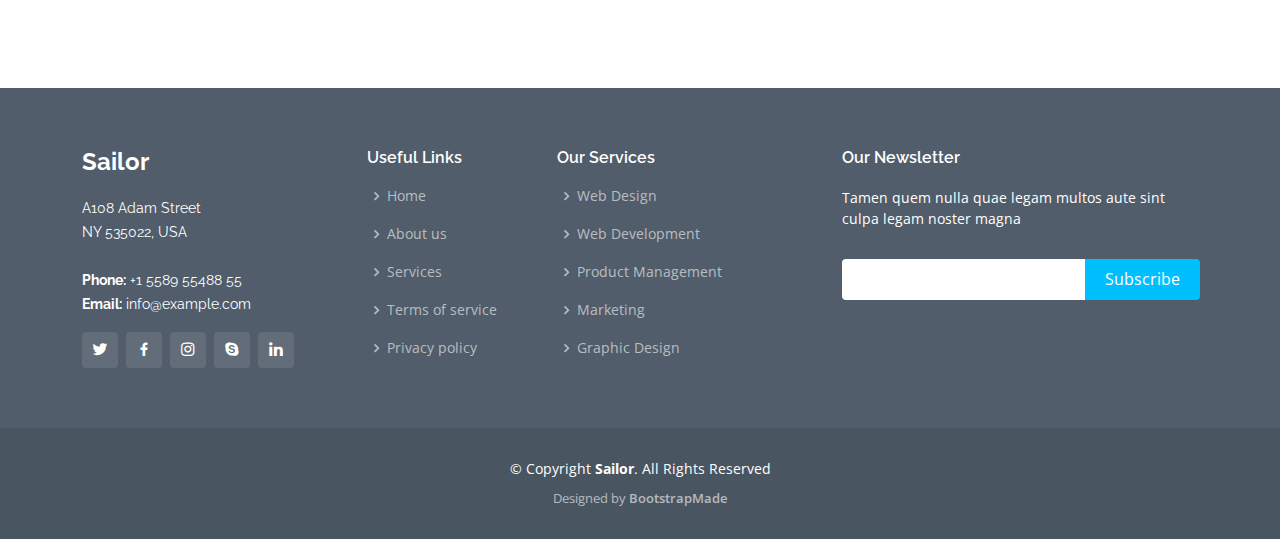
==== commit bd3a1cba: "final-2" ====
--- a/index.html
+++ b/index.html
@@ -5,7 +5,7 @@
   <meta charset="utf-8">
   <meta content="width=device-width, initial-scale=1.0" name="viewport">
 
-  <title>Jack - Index</title>
+  <title>Jack - Home</title>
   <meta content="" name="description">
   <meta content="" name="keywords">
 
@@ -54,12 +54,19 @@
           <li class="dropdown"><a href="#"><span>Services</span> <i class="bi bi-chevron-down"></i></a>
             <ul>
               <li><a href="about.html">About</a></li>
-              <li><a href="team.html">Team</a></li>
-              <li><a href="testimonials.html">Testimonials</a></li>
+              <li><a href="#">Team</a></li>
+              <!-- <li><a href="testimonials.html">Testimonials</a></li> -->
 
               <li class="dropdown"><a href="#"><span>Deep Drop Down</span> <i class="bi bi-chevron-right"></i></a>
                 <ul>
+                  <li class="dropdown"><a href="#"><i class="bi bi-chevron-left"></i><span>Deep Drop Down</span> </i></a>
+                    <ul>     
                   <li><a href="#">Deep Drop Down 1</a></li>
+                  <li><a href="#">Deep Drop Down 2</a></li>
+                  <li><a href="#">Deep Drop Down 3</a></li>
+
+                    </ul>
+                  
                   <li><a href="#">Deep Drop Down 2</a></li>
                   <li><a href="#">Deep Drop Down 3</a></li>
                   <li><a href="#">Deep Drop Down 4</a></li>
@@ -74,7 +81,9 @@
           <li><a href="about.html">About</a></li>
 
           <li><a href="contact.html">Contact</a></li>
-          <!-- <li><a href="index.html" class="getstarted">Get Started</a></li> -->
+          <li><a href="en.html"><img src="./assets/img/icons/kh.png" style="width: 25px;"></a></li>
+          <li><a href="index.html" class="getstarted">Login</a></li>
+
         </ul>
         <i class="bi bi-list mobile-nav-toggle"></i>
       </nav><!-- .navbar -->
@@ -92,11 +101,12 @@
 
         <!-- Slide 1 -->
         <div class="carousel-item active" style="background-image: url(assets/img/slide/slide-1.jpg)">
+          <!-- <img src="assets/img/slide/slide-1.jpg"> -->
           <div class="carousel-container">
             <div class="container">
-              <h2 class="animate__animated animate__fadeInDown">Welcome to <span>Sailor</span></h2>
+              <!-- <h2 class="animate__animated animate__fadeInDown">Welcome to <span>Sailor</span></h2>
               <p class="animate__animated animate__fadeInUp">Ut velit est quam dolor ad a aliquid qui aliquid. Sequi ea ut et est quaerat sequi nihil ut aliquam. Occaecati alias dolorem mollitia ut. Similique ea voluptatem. Esse doloremque accusamus repellendus deleniti vel. Minus et tempore modi architecto.</p>
-              <a href="#about" class="btn-get-started animate__animated animate__fadeInUp scrollto">Read More</a>
+              <a href="#about" class="btn-get-started animate__animated animate__fadeInUp scrollto">Read More</a> -->
             </div>
           </div>
         </div>
@@ -105,10 +115,10 @@
         <div class="carousel-item" style="background-image: url(assets/img/slide/slide-2.jpg)">
           <div class="carousel-container">
             <div class="container">
-              <h2 class="animate__animated animate__fadeInDown">Lorem Ipsum Dolor</h2>
+              <!-- <h2 class="animate__animated animate__fadeInDown">Lorem Ipsum Dolor</h2>
               <p class="animate__animated animate__fadeInUp">Ut velit est quam dolor ad a aliquid qui aliquid. Sequi ea ut et est quaerat sequi nihil ut aliquam. Occaecati alias dolorem mollitia ut. Similique ea voluptatem. Esse doloremque accusamus repellendus deleniti vel. Minus et tempore modi architecto.</p>
-              <a href="#about" class="btn-get-started animate__animated animate__fadeInUp scrollto">Read More</a>
-            </div>
+              <a href="#about" class="btn-get-started animate__animated animate__fadeInUp scrollto">Read More</a> -->
+            </div>  
           </div>
         </div>
 
@@ -116,9 +126,9 @@
         <div class="carousel-item" style="background-image: url(assets/img/slide/slide-3.jpg)">
           <div class="carousel-container">
             <div class="container">
-              <h2 class="animate__animated animate__fadeInDown">Sequi ea ut et est quaerat</h2>
+              <!-- <h2 class="animate__animated animate__fadeInDown">Sequi ea ut et est quaerat</h2>
               <p class="animate__animated animate__fadeInUp">Ut velit est quam dolor ad a aliquid qui aliquid. Sequi ea ut et est quaerat sequi nihil ut aliquam. Occaecati alias dolorem mollitia ut. Similique ea voluptatem. Esse doloremque accusamus repellendus deleniti vel. Minus et tempore modi architecto.</p>
-              <a href="#about" class="btn-get-started animate__animated animate__fadeInUp scrollto">Read More</a>
+              <a href="#about" class="btn-get-started animate__animated animate__fadeInUp scrollto">Read More</a> -->
             </div>
           </div>
         </div>
@@ -144,14 +154,13 @@
 
         <div class="row content">
           <div class="col-lg-6">
-            <h2>Eum ipsam laborum deleniti velitena</h2>
-            <h3>Voluptatem dignissimos provident quasi corporis voluptates sit assum perenda sruen jonee trave</h3>
+            <h2>About The Company</h2>
+            <div>A company profile introduces a businesss mission, goals, vision, and history. In most cases, a profile includes an About Us section that narrates how the company was founded and its whys, and a section that introduces leadership team members.
+            </div>
           </div>
           <div class="col-lg-6 pt-4 pt-lg-0">
             <p>
-              Ullamco laboris nisi ut aliquip ex ea commodo consequat. Duis aute irure dolor in reprehenderit in voluptate
-              velit esse cillum dolore eu fugiat nulla pariatur. Excepteur sint occaecat cupidatat non proident, sunt in
-              culpa qui officia deserunt mollit anim id est laborum
+              Reforma Tower, Mexico City, Mexico. This building, located on Paseo de la Reforma in the Mexican capital, is the third tallest skyscraper in the country at 246 metres high. It uses solar and wind energy and the water is recycled and is also used to generate electricity.
             </p>
             <ul>
               <li><i class="ri-check-double-line"></i> Ullamco laboris nisi ut aliquip ex ea commodo consequa</li>
@@ -170,7 +179,7 @@
 
     <!-- ======= Clients Section ======= -->
     <section id="clients" class="clients section-bg">
-      <div class="container">
+      <!-- <div class="container">
 
         <div class="row">
 
@@ -200,7 +209,7 @@
 
         </div>
 
-      </div>
+      </div> -->
     </section><!-- End Clients Section -->
 
     <!-- ======= Services Section ======= -->
--- a/assets/css/style.css
+++ b/assets/css/style.css
@@ -16,11 +16,11 @@
 
 a {
   text-decoration: none;
-  color: #d9232d;
+  color: #00bfff;
 }
 
 a:hover {
-  color: #e24d55;
+  color: #00bfff;
   text-decoration: none;
 }
 
@@ -43,7 +43,7 @@
   right: 15px;
   bottom: 15px;
   z-index: 996;
-  background: #d9232d;
+  background: #00bfff;
   width: 40px;
   height: 40px;
   border-radius: 4px;
@@ -99,6 +99,18 @@
 }
 
 #header .logo img {
+  max-height: 40px;
+}
+
+#header .flag{
+  font-size: 28px;
+  margin: 0;
+  padding: 0;
+  line-height: 1;
+  font-weight: 700;
+  text-transform: uppercase;
+}
+#header .logo img{
   max-height: 40px;
 }
 
@@ -149,23 +161,33 @@
 .navbar .active,
 .navbar .active:focus,
 .navbar li:hover>a {
-  color: #d9232d;
+  color: #6fd1ff;
 }
 
 .navbar .getstarted,
 .navbar .getstarted:focus {
-  background: #d9232d;
+  background:   #00bfff  ;
   padding: 8px 25px;
   margin-left: 30px;
   border-radius: 4px;
   font-weight: 400;
   color: #fff;
 }
+/* .navbar .login,
+.navbar .login:focus{
+  background: #6495ed;
+  padding: 8px 25px;
+  padding: 8px 25px;
+  margin-left: 30px;
+  border-radius: 10px;
+  font-weight: 400;
+  color: #fff;
+} */#00a2ff
 
 .navbar .getstarted:hover,
 .navbar .getstarted:focus:hover {
   color: #fff;
-  background: #e1444d;
+  background:   #00bfff;
 }
 
 .navbar .dropdown ul {
@@ -201,7 +223,7 @@
 .navbar .dropdown ul a:hover,
 .navbar .dropdown ul .active:hover,
 .navbar .dropdown ul li:hover>a {
-  color: #d9232d;
+  color: #00bfff;
 }
 
 .navbar .dropdown:hover>ul {
@@ -300,7 +322,7 @@
 .navbar-mobile a:hover,
 .navbar-mobile .active,
 .navbar-mobile li:hover>a {
-  color: #d9232d;
+  color: #00bfff;
 }
 
 .navbar-mobile .getstarted,
@@ -335,7 +357,7 @@
 .navbar-mobile .dropdown ul a:hover,
 .navbar-mobile .dropdown ul .active:hover,
 .navbar-mobile .dropdown ul li:hover>a {
-  color: #d9232d;
+  color: #00bfff;
 }
 
 .navbar-mobile .dropdown>.dropdown-active {
@@ -468,7 +490,7 @@
 
 #hero .carousel-indicators li.active {
   opacity: 1;
-  background: #d9232d;
+  background: #00bfff;
 }
 
 #hero .btn-get-started {
@@ -483,11 +505,11 @@
   line-height: 1;
   color: #fff;
   animation-delay: 0.8s;
-  background: #d9232d;
+  background: #00bfff;
 }
 
 #hero .btn-get-started:hover {
-  background: #df3740;
+  background: #00bfff;
 }
 
 @media (max-width: 992px) {
@@ -658,7 +680,7 @@
   top: 7px;
   position: absolute;
   font-size: 20px;
-  color: #d9232d;
+  color: #00bfff;
 }
 
 .about .content p:last-child {
@@ -703,7 +725,7 @@
 
 .services .icon-box i {
   float: left;
-  color: #d9232d;
+  color: #00bfff;
   font-size: 40px;
 }
 
@@ -726,7 +748,7 @@
 }
 
 .services .icon-box:hover h4 a {
-  color: #d9232d;
+  color: #00bfff;
 }
 
 /*--------------------------------------------------------------
@@ -760,7 +782,7 @@
 .portfolio #portfolio-flters li:hover,
 .portfolio #portfolio-flters li.filter-active {
   color: #fff;
-  background: #d9232d;
+  background: #00bfff;
 }
 
 .portfolio #portfolio-flters li:last-child {
@@ -873,11 +895,11 @@
   height: 12px;
   background-color: #fff;
   opacity: 1;
-  border: 1px solid #d9232d;
+  border: 1px solid #00bfff;
 }
 
 .portfolio-details .portfolio-details-slider .swiper-pagination .swiper-pagination-bullet-active {
-  background-color: #d9232d;
+  background-color: #00bfff;
 }
 
 .portfolio-details .portfolio-info {
@@ -1002,7 +1024,7 @@
 }
 
 .team .member .social a:hover {
-  background: #d9232d;
+  background: #00bfff;
 }
 
 .team .member .social a+a {
@@ -1068,12 +1090,12 @@
 }
 
 .features .nav-link:hover {
-  color: #d9232d;
+  color: #00bfff;
 }
 
 .features .nav-link.active {
-  color: #d9232d;
-  border-color: #d9232d;
+  color: #00bfff;
+  border-color: #00bfff;
 }
 
 .features .tab-pane.active {
@@ -1103,7 +1125,7 @@
 
   .features .nav-link.active {
     color: #fff;
-    background: #d9232d;
+    background: #00bfff;
   }
 }
 
@@ -1164,7 +1186,7 @@
 }
 
 .pricing ul i {
-  color: #d9232d;
+  color: #00bfff;
   font-size: 18px;
   padding-right: 4px;
 }
@@ -1182,7 +1204,7 @@
 }
 
 .pricing .btn-buy {
-  background: #d9232d;
+  background: #00bfff;
   display: inline-block;
   padding: 8px 35px 9px 35px;
   border-radius: 4px;
@@ -1196,12 +1218,12 @@
 }
 
 .pricing .btn-buy:hover {
-  background: #e1444d;
+  background: #00bfff;
 }
 
 .pricing .featured h3 {
   color: #fff;
-  background: #d9232d;
+  background: #00bfff;
 }
 
 .pricing .advanced {
@@ -1213,7 +1235,7 @@
   z-index: 1;
   font-size: 14px;
   padding: 1px 0 3px 0;
-  background: #d9232d;
+  background: #00bfff;
   color: #fff;
 }
 
@@ -1418,7 +1440,7 @@
 
 .contact .php-email-form input:focus,
 .contact .php-email-form textarea:focus {
-  border-color: #d9232d;
+  border-color: #00bfff;
 }
 
 .contact .php-email-form input {
@@ -1430,7 +1452,7 @@
 }
 
 .contact .php-email-form button[type=submit] {
-  background: #d9232d;
+  background: #00bfff;
   border: 0;
   padding: 10px 24px;
   color: #fff;
@@ -1484,7 +1506,7 @@
 }
 
 .blog .entry .entry-title a:hover {
-  color: #d9232d;
+  color: #00bfff;
 }
 
 .blog .entry .entry-meta {
@@ -1529,7 +1551,7 @@
 
 .blog .entry .entry-content .read-more a {
   display: inline-block;
-  background: #d9232d;
+  background: #00bfff;
   color: #fff;
   padding: 6px 20px;
   transition: 0.3s;
@@ -1538,7 +1560,7 @@
 }
 
 .blog .entry .entry-content .read-more a:hover {
-  background: #df3740;
+  background: #00bfff;
 }
 
 .blog .entry .entry-content h3 {
@@ -1593,7 +1615,7 @@
 }
 
 .blog .entry .entry-footer a:hover {
-  color: #d9232d;
+  color: #00bfff;
 }
 
 .blog .entry .entry-footer .cats {
@@ -1702,7 +1724,7 @@
 }
 
 .blog .blog-comments .comment h5 a:hover {
-  color: #d9232d;
+  color: #00bfff;
 }
 
 .blog .blog-comments .comment h5 .reply {
@@ -1803,7 +1825,7 @@
 
 .blog .blog-pagination li.active,
 .blog .blog-pagination li:hover {
-  background: #d9232d;
+  background: #00bfff;
 }
 
 .blog .blog-pagination li.active a,
@@ -1854,7 +1876,7 @@
   font-size: 16px;
   padding: 0 15px;
   margin: -1px;
-  background: #d9232d;
+  background: #00bfff;
   color: #fff;
   transition: 0.3s;
   border-radius: 0 4px 4px 0;
@@ -1866,7 +1888,7 @@
 }
 
 .blog .sidebar .search-form form button:hover {
-  background: #de323c;
+  background: #00bfff;
 }
 
 .blog .sidebar .categories ul {
@@ -1884,7 +1906,7 @@
 }
 
 .blog .sidebar .categories ul a:hover {
-  color: #d9232d;
+  color: #00bfff;
 }
 
 .blog .sidebar .categories ul a span {
@@ -1914,7 +1936,7 @@
 }
 
 .blog .sidebar .recent-posts h4 a:hover {
-  color: #d9232d;
+  color: #00bfff;
 }
 
 .blog .sidebar .recent-posts time {
@@ -1950,8 +1972,8 @@
 
 .blog .sidebar .tags ul a:hover {
   color: #fff;
-  border: 1px solid #d9232d;
-  background: #d9232d;
+  border: 1px solid #00bfff;
+  background: #00bfff;
 }
 
 .blog .sidebar .tags ul a span {
@@ -2011,7 +2033,7 @@
 }
 
 #footer .footer-top .social-links a:hover {
-  background: #d9232d;
+  background: #00bfff;
   color: #fff;
   text-decoration: none;
 }
@@ -2085,14 +2107,14 @@
   background: none;
   font-size: 16px;
   padding: 0 20px 2px 20px;
-  background: #d9232d;
+  background: #00bfff;
   color: #fff;
   transition: 0.3s;
   border-radius: 0 4px 4px 0;
 }
 
 #footer .footer-top .footer-newsletter form input[type=submit]:hover {
-  background: #df3740;
+  background: #00bfff;
 }
 
 #footer .copyright {
